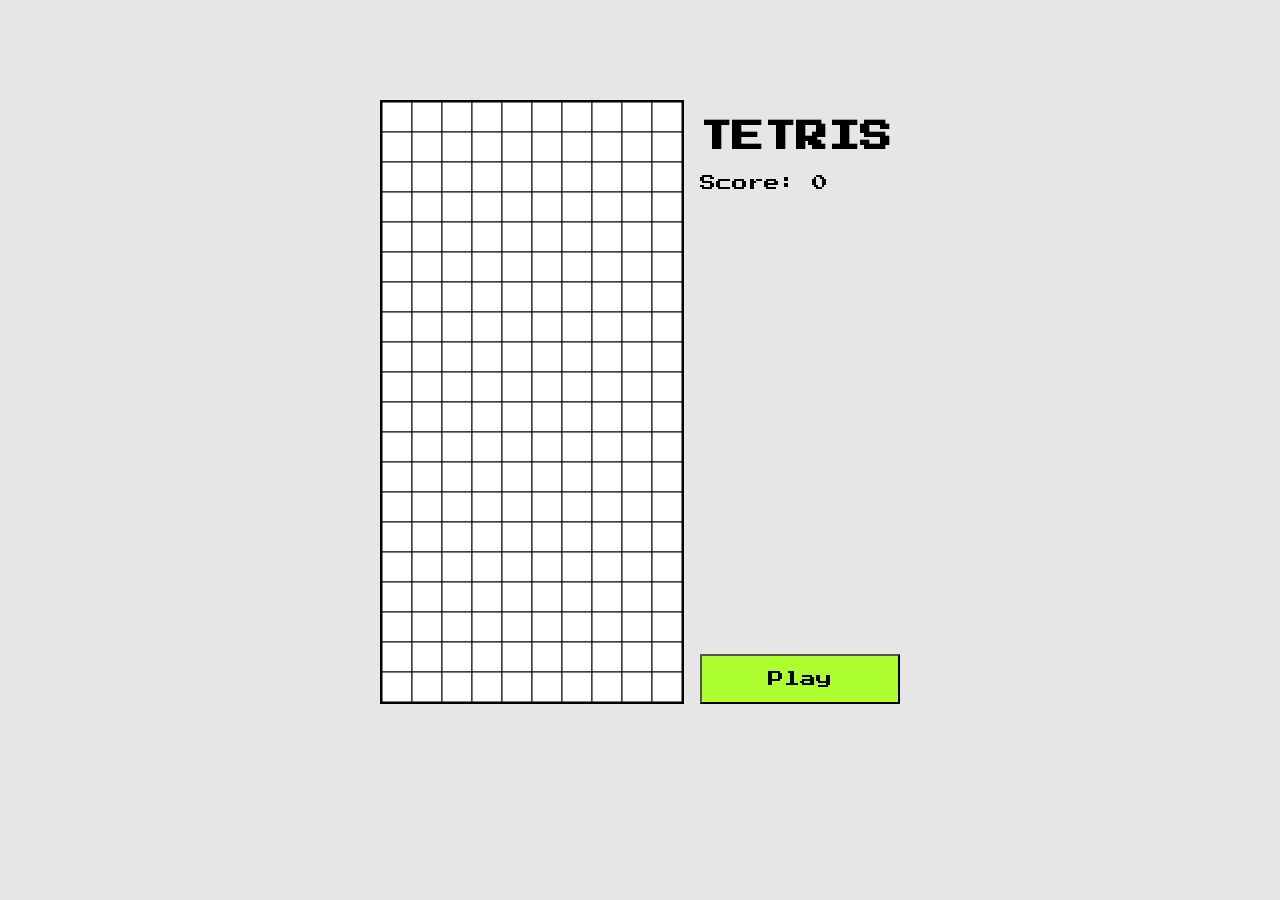
==== index.html @ 5683b7cf "game web" ====
<!DOCTYPE html>
<html lang="en">
<head>
  <meta charset="UTF-8">
  <meta http-equiv="X-UA-Compatible" content="IE=edge">
  <meta name="viewport" content="width=device-width, initial-scale=1.0">
  <title>TETRIS</title>
  <link rel="stylesheet" href="style.css">
  <link rel="preconnect" href="https://fonts.googleapis.com">
  <link rel="preconnect" href="https://fonts.gstatic.com" crossorigin>
  <link href="https://fonts.googleapis.com/css2?family=Press+Start+2P&display=swap" rel="stylesheet">
</head>
<body>
  <div class="container">
    <canvas id="board"></canvas>
    <div class="side-bar">
      <div>
        <h1>TETRIS</h1>
        <p>Score: <span id="score">0</span></p>
      </div>

      <button class="play-btn" id="play">Play</button>
    </div>
  </div>
  <script src="index.js"></script>
</body>
</html>
---- style.css ----
* {
  font-family: 'Press Start 2P', cursive;
}

body {
  background-color: #e6e6e6;
}
.container {
  display: grid;
  grid-template-columns: 320px 200px;
  justify-content: center;
  margin-top: 100px;
}

.side-bar {
  display: flex;
  flex-direction: column;
  justify-content: space-between;
}

#board {
  border: 2px solid black;
}

.play-btn {
  background-color: greenyellow;
  font-size: 16px;
  padding: 15px 30px;
  cursor: pointer;
}
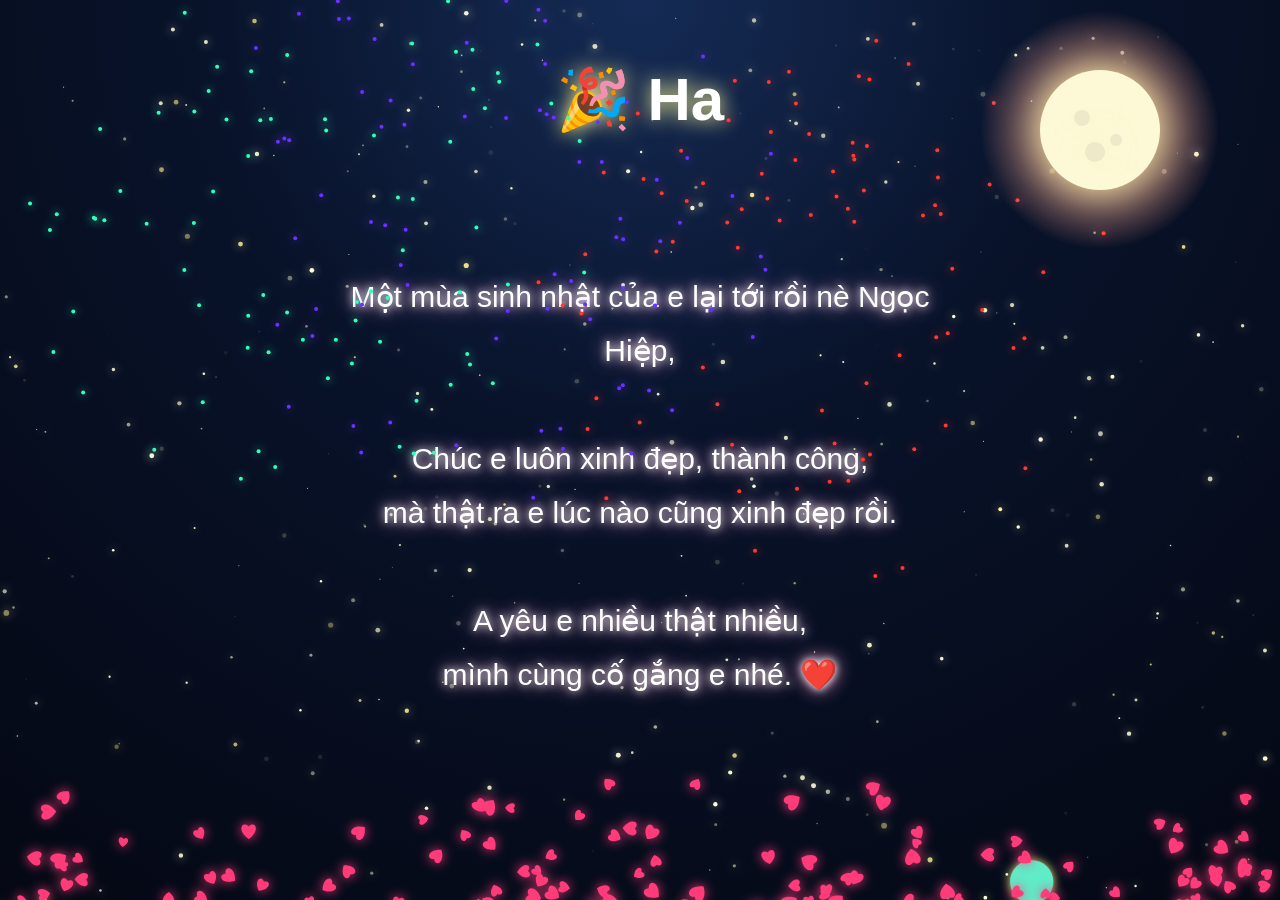
==== commit e5f7e086: "Add files via upload" ====
--- a/index.html
+++ b/index.html
@@ -1,27 +1,43 @@
-<!DOCTYPE html>
-<html lang="en">
-<head>
-  <meta charset="UTF-8">
-  <meta http-equiv="X-UA-Compatible" content="IE=edge">
-  <meta name="viewport" content="width=device-width, initial-scale=1.0">
-  <title>TETRIS</title>
-  <link rel="stylesheet" href="style.css">
-  <link rel="preconnect" href="https://fonts.googleapis.com">
-  <link rel="preconnect" href="https://fonts.gstatic.com" crossorigin>
-  <link href="https://fonts.googleapis.com/css2?family=Press+Start+2P&display=swap" rel="stylesheet">
-</head>
-<body>
-  <div class="container">
-    <canvas id="board"></canvas>
-    <div class="side-bar">
-      <div>
-        <h1>TETRIS</h1>
-        <p>Score: <span id="score">0</span></p>
-      </div>
-
-      <button class="play-btn" id="play">Play</button>
-    </div>
-  </div>
-  <script src="index.js"></script>
-</body>
+<!DOCTYPE html>
+<html lang="vi">
+
+<head>
+
+    <meta charset="UTF-8">
+
+    <meta name="viewport"
+          content="width=device-width, initial-scale=1.0">
+
+    <title>Happy Birthday Hịp Hịp ❤️</title>
+    <div id="message">
+    Một mùa sinh nhật của e lại tới rồi nè Ngọc Hiệp,<br><br>
+
+    Chúc e luôn xinh đẹp, thành công,<br>
+    mà thật ra e lúc nào cũng xinh đẹp rồi.<br><br>
+
+    A yêu e nhiều thật nhiều,<br>
+    mình cùng cố gắng e nhé. ❤️
+    </div>
+
+    <link rel="stylesheet" href="style.css">
+
+</head>
+
+<body>
+
+    <!-- Background Canvas -->
+    <canvas id="backgroundCanvas"></canvas>
+
+    <!-- Particle Canvas -->
+    <canvas id="particleCanvas"></canvas>
+
+    <!-- Main Scene -->
+    <main id="scene">
+            
+    </main>
+
+    <script src="script.js"></script>
+
+</body>
+
 </html>
--- a/style.css
+++ b/style.css
@@ -1,31 +1,172 @@
-* {
-  font-family: 'Press Start 2P', cursive;
-}
-
-body {
-  background-color: #e6e6e6;
-}
-.container {
-  display: grid;
-  grid-template-columns: 320px 200px;
-  justify-content: center;
-  margin-top: 100px;
-}
-
-.side-bar {
-  display: flex;
-  flex-direction: column;
-  justify-content: space-between;
-}
-
-#board {
-  border: 2px solid black;
-}
-
-.play-btn {
-  background-color: greenyellow;
-  font-size: 16px;
-  padding: 15px 30px;
-  cursor: pointer;
-}
-
+/* ===========================================================
+   RESET
+=========================================================== */
+
+*{
+    margin:0;
+    padding:0;
+    box-sizing:border-box;
+}
+/* ===========================================================
+   HTML Title
+=========================================================== */
+#title{
+
+    position:absolute;
+
+    top:60px;
+
+    left:50%;
+
+    transform:translateX(-50%);
+
+    color:white;
+
+    font-size:64px;
+
+    font-weight:bold;
+
+    text-align:center;
+
+    text-shadow:
+        0 0 15px white,
+        0 0 30px #fff,
+        0 0 60px #ffe97a;
+
+    animation:titleGlow 2s ease-in-out infinite;
+
+}
+/* ===========================================================
+   HTML BODY
+=========================================================== */
+
+html,
+body{
+
+    width:100%;
+    height:100%;
+
+    overflow:hidden;
+
+    background:#081229;
+
+    font-family:Arial,Helvetica,sans-serif;
+
+}
+
+/* ===========================================================
+   BACKGROUND
+=========================================================== */
+
+body{
+
+    background:
+
+    radial-gradient(circle at top,
+    #152b55 0%,
+    #081229 40%,
+    #050814 100%);
+
+}
+
+/* ===========================================================
+   CANVAS
+=========================================================== */
+
+canvas{
+
+    position:fixed;
+
+    left:0;
+    top:0;
+
+    width:100%;
+    height:100%;
+
+    display:block;
+
+}
+
+/* ===========================================================
+   LAYER
+=========================================================== */
+
+#backgroundCanvas{
+
+    z-index:1;
+
+}
+
+#particleCanvas{
+
+    z-index:2;
+
+}
+
+#scene{
+
+    position:relative;
+
+    width:100%;
+    height:100%;
+
+    z-index:10;
+
+}
+#message{
+
+    position:absolute;
+
+    left:50%;
+
+    top:30%;
+
+    transform:translateX(-50%);
+
+    width:650px;
+
+    text-align:center;
+
+    color:white;
+
+    font-size:30px;
+
+    line-height:1.8;
+
+    font-weight:500;
+
+    opacity:0;
+
+    animation:showMessage 3s ease forwards;
+
+    animation-delay:2s;
+
+    text-shadow:
+        0 0 8px white,
+        0 0 20px #ff9fd0;
+
+}
+
+@keyframes showMessage{
+
+    from{
+
+        opacity:0;
+
+        transform:
+        translateX(-50%)
+        translateY(30px);
+
+    }
+
+    to{
+
+        opacity:1;
+
+        transform:
+        translateX(-50%)
+        translateY(0);
+
+    }
+
+}
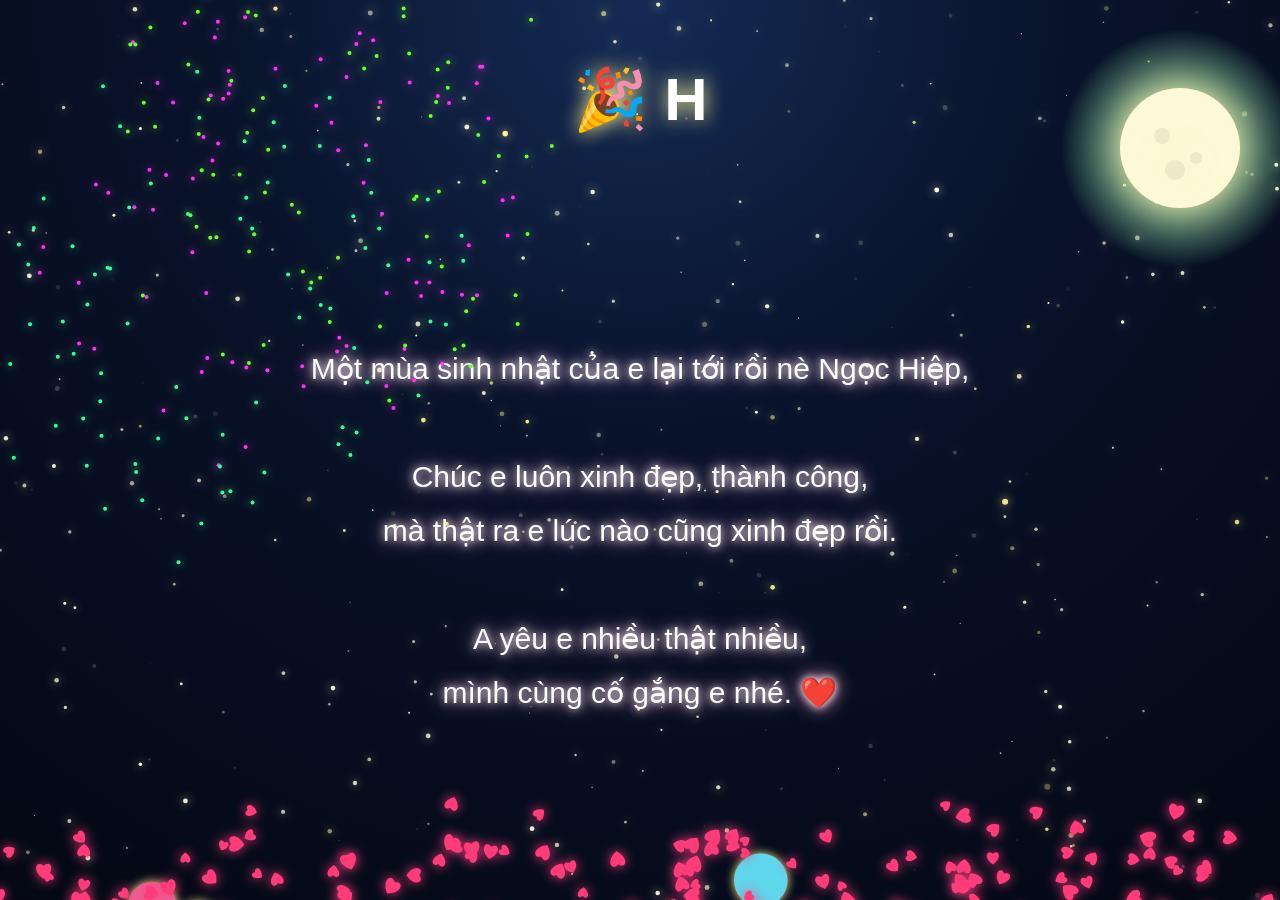
==== commit aa84234a: "Add files via upload" ====
--- a/index.html
+++ b/index.html
@@ -1,43 +1,44 @@
-<!DOCTYPE html>
-<html lang="vi">
-
-<head>
-
-    <meta charset="UTF-8">
-
-    <meta name="viewport"
-          content="width=device-width, initial-scale=1.0">
-
-    <title>Happy Birthday Hịp Hịp ❤️</title>
-    <div id="message">
-    Một mùa sinh nhật của e lại tới rồi nè Ngọc Hiệp,<br><br>
-
-    Chúc e luôn xinh đẹp, thành công,<br>
-    mà thật ra e lúc nào cũng xinh đẹp rồi.<br><br>
-
-    A yêu e nhiều thật nhiều,<br>
-    mình cùng cố gắng e nhé. ❤️
-    </div>
-
-    <link rel="stylesheet" href="style.css">
-
-</head>
-
-<body>
-
-    <!-- Background Canvas -->
-    <canvas id="backgroundCanvas"></canvas>
-
-    <!-- Particle Canvas -->
-    <canvas id="particleCanvas"></canvas>
-
-    <!-- Main Scene -->
-    <main id="scene">
-            
-    </main>
-
-    <script src="script.js"></script>
-
-</body>
-
-</html>+<!DOCTYPE html>
+<html lang="vi">
+
+<head>
+
+    <meta charset="UTF-8">
+
+    <meta name="viewport"
+          content="width=device-width, initial-scale=1.0, maximum-scale=1.0, viewport-fit=cover">
+
+    <title>Happy Birthday Hịp Hịp ❤️</title>
+
+    <link rel="stylesheet" href="style.css">
+
+</head>
+
+<body>
+
+    <!-- Background Canvas -->
+    <canvas id="backgroundCanvas"></canvas>
+
+    <!-- Particle Canvas -->
+    <canvas id="particleCanvas"></canvas>
+
+    <!-- Main Scene -->
+    <main id="scene">
+
+    </main>
+
+    <div id="message">
+    Một mùa sinh nhật của e lại tới rồi nè Ngọc Hiệp,<br><br>
+
+    Chúc e luôn xinh đẹp, thành công,<br>
+    mà thật ra e lúc nào cũng xinh đẹp rồi.<br><br>
+
+    A yêu e nhiều thật nhiều,<br>
+    mình cùng cố gắng e nhé. ❤️
+    </div>
+
+    <script src="script.js"></script>
+
+</body>
+
+</html>
--- a/style.css
+++ b/style.css
@@ -1,172 +1,279 @@
-/* ===========================================================
-   RESET
-=========================================================== */
-
-*{
-    margin:0;
-    padding:0;
-    box-sizing:border-box;
-}
-/* ===========================================================
-   HTML Title
-=========================================================== */
-#title{
-
-    position:absolute;
-
-    top:60px;
-
-    left:50%;
-
-    transform:translateX(-50%);
-
-    color:white;
-
-    font-size:64px;
-
-    font-weight:bold;
-
-    text-align:center;
-
-    text-shadow:
-        0 0 15px white,
-        0 0 30px #fff,
-        0 0 60px #ffe97a;
-
-    animation:titleGlow 2s ease-in-out infinite;
-
-}
-/* ===========================================================
-   HTML BODY
-=========================================================== */
-
-html,
-body{
-
-    width:100%;
-    height:100%;
-
-    overflow:hidden;
-
-    background:#081229;
-
-    font-family:Arial,Helvetica,sans-serif;
-
-}
-
-/* ===========================================================
-   BACKGROUND
-=========================================================== */
-
-body{
-
-    background:
-
-    radial-gradient(circle at top,
-    #152b55 0%,
-    #081229 40%,
-    #050814 100%);
-
-}
-
-/* ===========================================================
-   CANVAS
-=========================================================== */
-
-canvas{
-
-    position:fixed;
-
-    left:0;
-    top:0;
-
-    width:100%;
-    height:100%;
-
-    display:block;
-
-}
-
-/* ===========================================================
-   LAYER
-=========================================================== */
-
-#backgroundCanvas{
-
-    z-index:1;
-
-}
-
-#particleCanvas{
-
-    z-index:2;
-
-}
-
-#scene{
-
-    position:relative;
-
-    width:100%;
-    height:100%;
-
-    z-index:10;
-
-}
-#message{
-
-    position:absolute;
-
-    left:50%;
-
-    top:30%;
-
-    transform:translateX(-50%);
-
-    width:650px;
-
-    text-align:center;
-
-    color:white;
-
-    font-size:30px;
-
-    line-height:1.8;
-
-    font-weight:500;
-
-    opacity:0;
-
-    animation:showMessage 3s ease forwards;
-
-    animation-delay:2s;
-
-    text-shadow:
-        0 0 8px white,
-        0 0 20px #ff9fd0;
-
-}
-
-@keyframes showMessage{
-
-    from{
-
-        opacity:0;
-
-        transform:
-        translateX(-50%)
-        translateY(30px);
-
-    }
-
-    to{
-
-        opacity:1;
-
-        transform:
-        translateX(-50%)
-        translateY(0);
-
-    }
-
-}+/* ===========================================================
+   RESET
+=========================================================== */
+
+*{
+    margin:0;
+    padding:0;
+    box-sizing:border-box;
+}
+
+/* ===========================================================
+   HTML Title
+=========================================================== */
+#title{
+
+    position:absolute;
+
+    top:40px;
+
+    left:50%;
+
+    transform:translateX(-50%);
+
+    width:90%;
+
+    max-width:900px;
+
+    color:white;
+
+    font-size:64px;
+
+    font-weight:bold;
+
+    text-align:center;
+
+    line-height:1.3;
+
+    text-shadow:
+        0 0 15px white,
+        0 0 30px #fff,
+        0 0 60px #ffe97a;
+
+    animation:titleGlow 2s ease-in-out infinite;
+
+}
+
+/* ===========================================================
+   HTML BODY
+=========================================================== */
+
+html,
+body{
+
+    width:100%;
+    height:100%;
+
+    overflow:hidden;
+
+    background:#081229;
+
+    font-family:Arial,Helvetica,sans-serif;
+
+}
+
+/* iOS safe-area (notch / home indicator on iPhone 13 & 14) */
+body{
+
+    padding-top:env(safe-area-inset-top);
+    padding-bottom:env(safe-area-inset-bottom);
+    padding-left:env(safe-area-inset-left);
+    padding-right:env(safe-area-inset-right);
+
+}
+
+/* ===========================================================
+   BACKGROUND
+=========================================================== */
+
+body{
+
+    background:
+
+    radial-gradient(circle at top,
+    #152b55 0%,
+    #081229 40%,
+    #050814 100%);
+
+}
+
+/* ===========================================================
+   CANVAS
+=========================================================== */
+
+canvas{
+
+    position:fixed;
+
+    left:0;
+    top:0;
+
+    width:100%;
+    height:100%;
+
+    display:block;
+
+}
+
+/* ===========================================================
+   LAYER
+=========================================================== */
+
+#backgroundCanvas{
+
+    z-index:1;
+
+}
+
+#particleCanvas{
+
+    z-index:2;
+
+}
+
+#scene{
+
+    position:relative;
+
+    width:100%;
+    height:100%;
+
+    z-index:10;
+
+}
+#message{
+
+    position:absolute;
+
+    left:50%;
+
+    top:38%;
+
+    transform:translateX(-50%);
+
+    width:90%;
+
+    max-width:700px;
+
+    text-align:center;
+
+    color:white;
+
+    font-size:30px;
+
+    line-height:1.8;
+
+    font-weight:500;
+
+    opacity:0;
+
+    animation:showMessage 3s ease forwards;
+
+    animation-delay:2s;
+
+    text-shadow:
+        0 0 8px white,
+        0 0 20px #ff9fd0;
+
+}
+
+@keyframes showMessage{
+
+    from{
+
+        opacity:0;
+
+        transform:
+        translateX(-50%)
+        translateY(30px);
+
+    }
+
+    to{
+
+        opacity:1;
+
+        transform:
+        translateX(-50%)
+        translateY(0);
+
+    }
+
+}
+
+/* ===========================================================
+   RESPONSIVE - Tablet & phones ngang, iPhone Plus/Max
+=========================================================== */
+
+@media (max-width:768px){
+
+    #title{
+
+        top:calc(25px + env(safe-area-inset-top));
+
+        font-size:38px;
+
+        width:92%;
+
+        line-height:1.35;
+
+    }
+
+    #message{
+
+        top:60%;
+
+        width:92%;
+
+        font-size:19px;
+
+        line-height:1.7;
+
+    }
+
+}
+
+/* ===========================================================
+   RESPONSIVE - iPhone 13 / 14 (390x844) & tương tự (<=430px)
+=========================================================== */
+
+@media (max-width:430px){
+
+    #title{
+
+        top:calc(18px + env(safe-area-inset-top));
+
+        font-size:28px;
+
+        width:94%;
+
+        line-height:1.3;
+
+    }
+
+    #message{
+
+        top:58%;
+
+        width:90%;
+
+        font-size:16px;
+
+        line-height:1.6;
+
+    }
+
+}
+
+/* iPhone 13 / 14 xoay ngang (landscape) - tránh chữ tràn/che canvas */
+@media (max-width:844px) and (max-height:430px) and (orientation:landscape){
+
+    #title{
+
+        top:calc(10px + env(safe-area-inset-top));
+
+        font-size:22px;
+
+    }
+
+    #message{
+
+        top:50%;
+
+        font-size:14px;
+
+        line-height:1.4;
+
+    }
+
+}
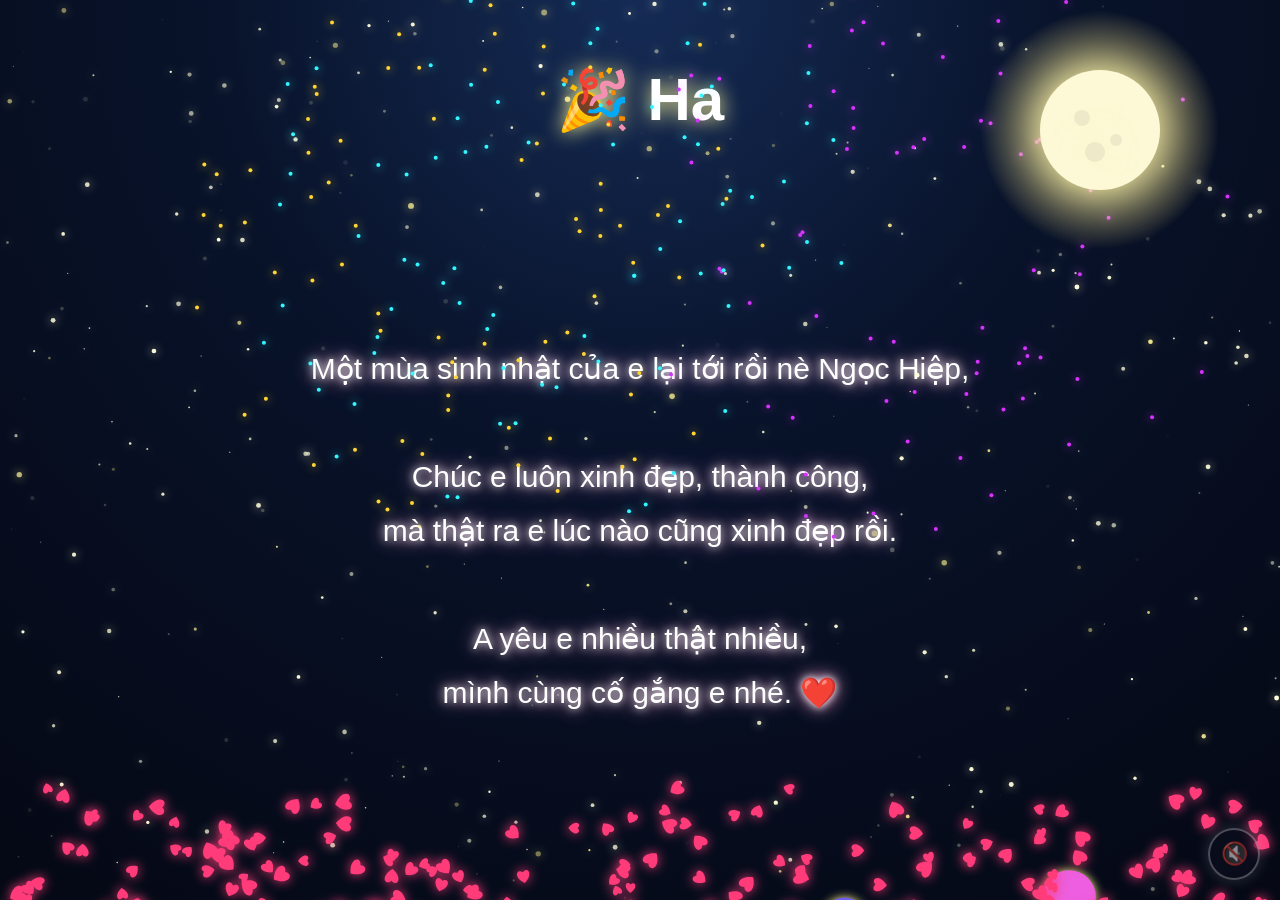
==== commit 453f9e86: "Add files via upload" ====
--- a/index.html
+++ b/index.html
@@ -37,6 +37,12 @@
     mình cùng cố gắng e nhé. ❤️
     </div>
 
+    <!-- Nhạc nền: đặt file perfect.mp3 (do bạn cung cấp, hợp pháp)
+         cùng thư mục với index.html -->
+    <audio id="bgMusic" src="perfect.mp3" loop preload="auto"></audio>
+
+    <button id="musicToggle" aria-label="Bật/tắt nhạc">🎵</button>
+
     <script src="script.js"></script>
 
 </body>
--- a/style.css
+++ b/style.css
@@ -192,6 +192,74 @@
 }
 
 /* ===========================================================
+   NÚT NHẠC NỀN
+=========================================================== */
+
+#musicToggle{
+
+    position:fixed;
+
+    right:calc(20px + env(safe-area-inset-right));
+    bottom:calc(20px + env(safe-area-inset-bottom));
+
+    width:52px;
+    height:52px;
+
+    border-radius:50%;
+
+    border:2px solid rgba(255,255,255,0.5);
+
+    background:rgba(20,20,40,0.55);
+
+    color:white;
+
+    font-size:22px;
+
+    display:flex;
+    align-items:center;
+    justify-content:center;
+
+    cursor:pointer;
+
+    z-index:50;
+
+    backdrop-filter:blur(4px);
+
+    box-shadow:0 0 15px rgba(255,255,255,0.3);
+
+    transition:transform 0.2s ease, opacity 0.2s ease;
+
+}
+
+#musicToggle:active{
+
+    transform:scale(0.9);
+
+}
+
+#musicToggle.is-muted{
+
+    opacity:0.55;
+
+}
+
+@media (max-width:430px){
+
+    #musicToggle{
+
+        width:44px;
+        height:44px;
+
+        font-size:18px;
+
+        right:calc(14px + env(safe-area-inset-right));
+        bottom:calc(14px + env(safe-area-inset-bottom));
+
+    }
+
+}
+
+/* ===========================================================
    RESPONSIVE - Tablet & phones ngang, iPhone Plus/Max
 =========================================================== */
 
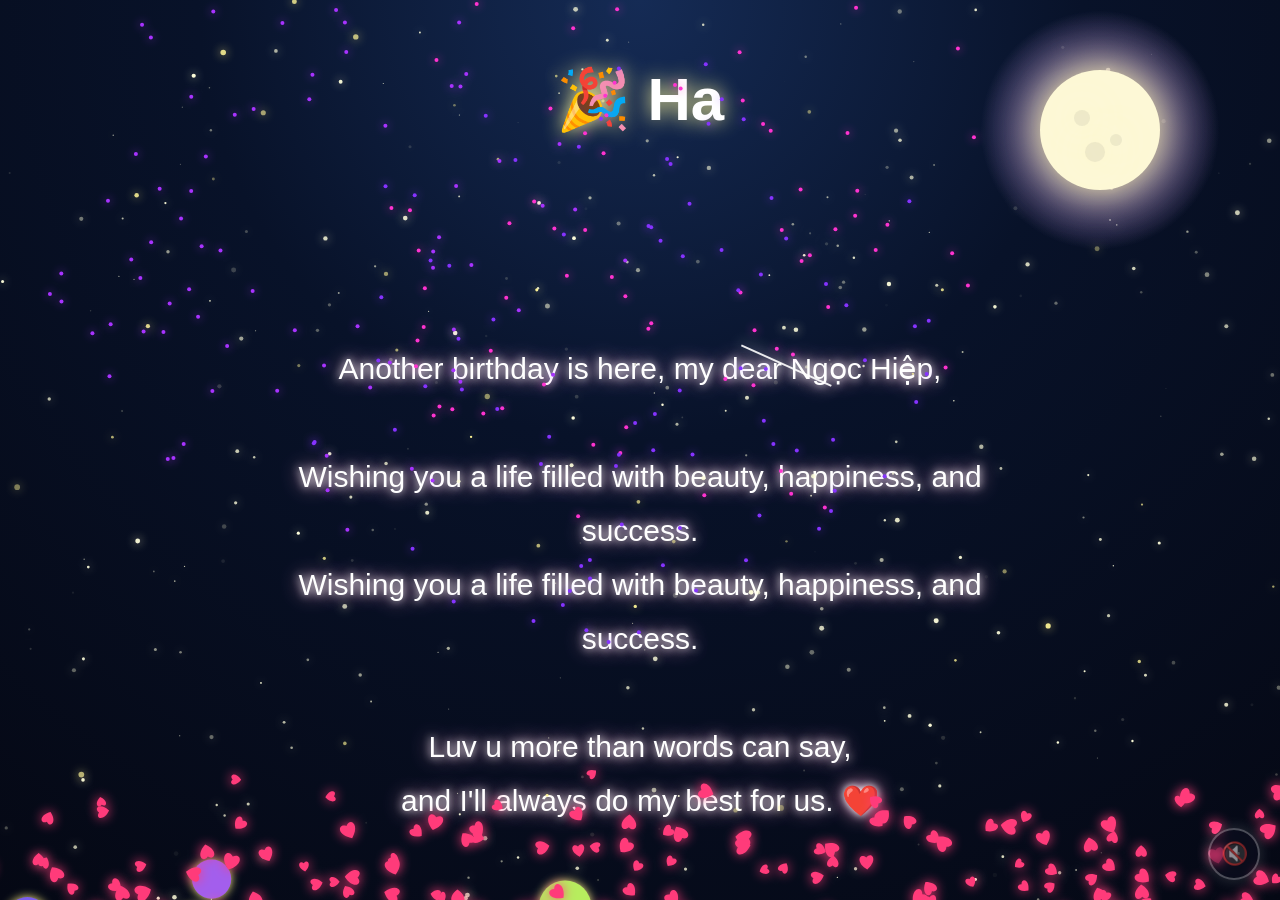
==== commit dbdc4182: "Update index.html" ====
--- a/index.html
+++ b/index.html
@@ -28,13 +28,13 @@
     </main>
 
     <div id="message">
-    Một mùa sinh nhật của e lại tới rồi nè Ngọc Hiệp,<br><br>
+    Another birthday is here, my dear Ngọc Hiệp,<br><br>
 
-    Chúc e luôn xinh đẹp, thành công,<br>
-    mà thật ra e lúc nào cũng xinh đẹp rồi.<br><br>
+    Wishing you a life filled with beauty, happiness, and success.<br>
+    Wishing you a life filled with beauty, happiness, and success.<br><br>
 
-    A yêu e nhiều thật nhiều,<br>
-    mình cùng cố gắng e nhé. ❤️
+    Luv u more than words can say,<br>
+    and I'll always do my best for us. ❤️
     </div>
 
     <!-- Nhạc nền: đặt file perfect.mp3 (do bạn cung cấp, hợp pháp)
